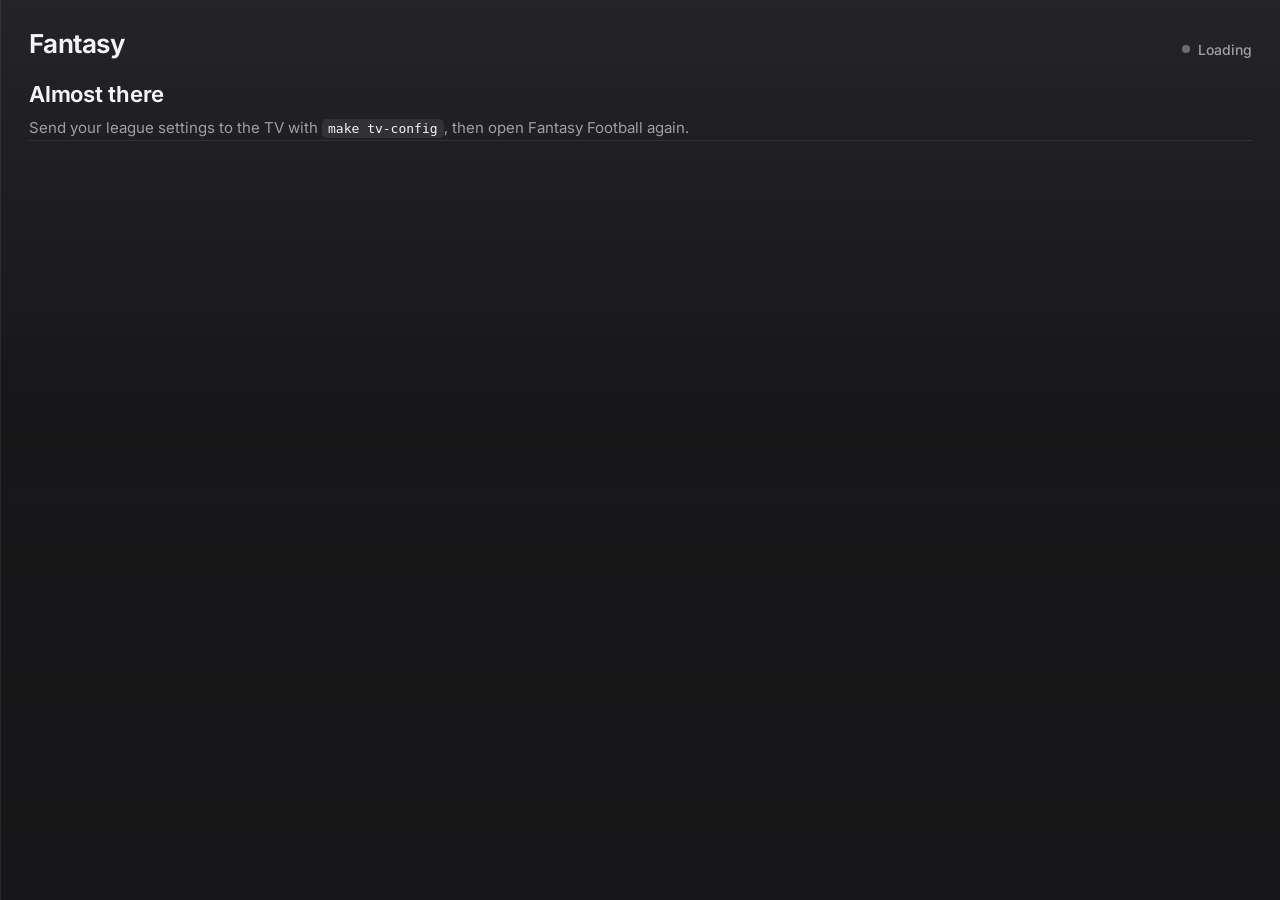
==== web/index.html @ 706e75e1 "Fantasy panel for Google TV: live Sleeper and ESPN scores in a side panel "Hey Google, open Fantasy " ====
<!doctype html>
<html lang="en">
  <head>
    <meta charset="utf-8" />
    <!-- Laid out at 480 CSS px wide; the TV app scales it to the real panel width. -->
    <meta name="viewport" content="width=480, user-scalable=no" />
    <title>Fantasy Panel</title>
    <link rel="stylesheet" href="panel.css" />
  </head>
  <body>
    <main id="panel" class="panel" aria-live="polite">
      <header class="top">
        <div class="week" id="week">Fantasy</div>
        <div class="status" id="status"><span class="dot"></span><span>Loading</span></div>
      </header>
      <section class="matchups" id="matchups"></section>
      <section class="detail" id="detail"></section>
      <section class="others" id="others"></section>
      <section class="swing" id="swing"></section>
      <footer class="foot" id="foot"></footer>
    </main>
    <div class="toasts" id="toasts"></div>
    <script type="module" src="js/app.js"></script>
  </body>
</html>
---- web/panel.css ----
/* Fantasy Panel: a quiet, glanceable side panel for a TV.
   Designed at 480 CSS px wide and full screen height. */

@font-face {
  font-family: 'Inter';
  src: url('fonts/inter-var.woff2') format('woff2');
  font-weight: 100 900;
  font-display: block;
}

:root {
  --bg: rgba(14, 14, 16, 0.96);
  --bg-solid: #0e0e10;
  --hair: rgba(255, 255, 255, 0.08);
  --text: #f5f5f7;
  --text-2: rgba(235, 235, 245, 0.62);
  --text-3: rgba(235, 235, 245, 0.36);
  --live: #30d158;
  --win: #30d158;
  --lose: #ff453a;
  --accent: #0a84ff;
  --row-live: rgba(48, 209, 88, 0.07);
  --pad: 28px;
}

* { box-sizing: border-box; margin: 0; padding: 0; }

html, body {
  height: 100%;
  background: transparent;
  color: var(--text);
  font-family: 'Inter', system-ui, -apple-system, 'Segoe UI', Roboto, sans-serif;
  font-feature-settings: 'tnum' 1, 'cv11' 1, 'ss01' 1;
  -webkit-font-smoothing: antialiased;
  overflow: hidden;
}

body.solid { background: var(--bg-solid); }

.panel {
  position: relative;
  height: 100vh;
  display: flex;
  flex-direction: column;
  padding: var(--pad) var(--pad) 22px;
  background: linear-gradient(180deg, rgba(24, 24, 28, 0.95) 0%, var(--bg) 45%, rgba(10, 10, 12, 0.95) 100%);
  border-left: 1px solid var(--hair);
}
body.left .panel { border-left: 0; border-right: 1px solid var(--hair); }

/* Header */
.top { display: flex; align-items: baseline; justify-content: space-between; margin-bottom: 22px; }
.week { font-size: 26px; font-weight: 650; letter-spacing: -0.02em; }
.status { display: flex; align-items: center; gap: 8px; font-size: 14px; font-weight: 500; color: var(--text-2); }
.dot { width: 8px; height: 8px; border-radius: 50%; background: var(--text-3); flex: none; }
.dot.live { background: var(--live); animation: pulse 2s ease-in-out infinite; }
@keyframes pulse { 0%, 100% { opacity: 1; } 50% { opacity: 0.35; } }

/* Matchup summaries */
.matchups { display: flex; flex-direction: column; }
.mu { padding: 0 0 16px; }
.matchups.swap .mu { animation: swap-in 0.5s ease both; }
@keyframes swap-in { from { opacity: 0; transform: translateY(6px); } to { opacity: 1; transform: none; } }
.mu-head { display: flex; justify-content: space-between; align-items: baseline; margin-bottom: 10px; }
.mu-league { font-size: 12px; font-weight: 600; letter-spacing: 0.08em; text-transform: uppercase; color: var(--text-2); }
.mu-platform { font-size: 12px; font-weight: 500; color: var(--text-3); }
.mu-row { display: grid; grid-template-columns: 1fr auto; align-items: baseline; column-gap: 12px; }
.mu-row + .mu-row { margin-top: 2px; }
.mu-team { display: flex; align-items: baseline; gap: 8px; min-width: 0; }
.mu-name { font-size: 17px; font-weight: 600; white-space: nowrap; overflow: hidden; text-overflow: ellipsis; }
.mu-row.opp .mu-name { font-weight: 500; color: var(--text-2); }
.mu-rec { font-size: 13px; color: var(--text-3); flex: none; }
.mu-score { font-size: 34px; font-weight: 650; letter-spacing: -0.03em; line-height: 1.12; }
.mu-row.opp .mu-score { color: var(--text-2); font-weight: 550; }
.mu-row.lead .mu-score { color: var(--text); }

.wp { display: flex; align-items: center; gap: 12px; margin-top: 12px; }
.wp-track { flex: 1; height: 4px; border-radius: 2px; background: rgba(255, 255, 255, 0.1); overflow: hidden; }
.wp-fill { height: 100%; border-radius: 2px; background: var(--accent); transition: width 0.9s cubic-bezier(0.2, 0.8, 0.2, 1), background 0.4s; }
.wp-fill.good { background: var(--win); }
.wp-fill.bad { background: var(--lose); }
.wp-pct { font-size: 14px; font-weight: 600; min-width: 44px; text-align: right; }
.mu-meta { margin-top: 8px; font-size: 13px; color: var(--text-3); display: flex; gap: 14px; }
.mu-meta b { font-weight: 500; color: var(--text-2); }

/* Rotating lineup */
.detail { flex: 1; min-height: 0; display: flex; flex-direction: column; border-top: 1px solid var(--hair); padding-top: 14px; }
.detail-head { display: flex; justify-content: space-between; align-items: center; margin-bottom: 8px; }
.detail-title { font-size: 12px; font-weight: 600; letter-spacing: 0.08em; text-transform: uppercase; color: var(--text-2); }
.pager { display: flex; gap: 6px; }
.pager i { width: 6px; height: 6px; border-radius: 50%; background: rgba(255, 255, 255, 0.18); transition: background 0.3s, width 0.3s; }
.pager i.on { background: var(--text); width: 16px; border-radius: 3px; }
.lineup { position: relative; flex: 1; min-height: 0; overflow: hidden; }
.lineup-page { position: absolute; inset: 0; display: flex; flex-direction: column; transition: opacity 0.45s ease, transform 0.45s ease; }
.lineup-page.out { opacity: 0; transform: translateY(6px); }

.slot { display: grid; grid-template-columns: 1fr 46px 36px 46px 1fr; align-items: center; flex: 1 1 0; min-height: 38px; max-height: 52px; }
.slot + .slot { border-top: 1px solid rgba(255, 255, 255, 0.04); }
.slot .pos { text-align: center; font-size: 11px; font-weight: 600; letter-spacing: 0.04em; color: var(--text-3); }
.pl { min-width: 0; }
.pl.r { text-align: right; }
.pl-name { font-size: 15px; font-weight: 550; white-space: nowrap; overflow: hidden; text-overflow: ellipsis; }
.pl.r .pl-name { font-weight: 500; color: var(--text-2); }
.pl-sub { font-size: 11px; color: var(--text-3); white-space: nowrap; overflow: hidden; text-overflow: ellipsis; margin-top: 1px; }
.pl-sub .inj { color: #ff9f0a; font-weight: 600; }
.pl-sub .on { color: var(--live); font-weight: 600; }
.ldot { display: inline-block; width: 5px; height: 5px; border-radius: 50%; background: var(--live); margin-right: 5px; vertical-align: 1px; }
.pts { font-size: 16px; font-weight: 600; text-align: right; }
.pts.r { text-align: left; color: var(--text-2); }
.pts.pre { color: var(--text-3); font-weight: 500; font-size: 14px; }
.pts.up { color: var(--win); }
.slot .empty { color: var(--text-3); font-size: 13px; }

/* Other leagues */
.sec-title { font-size: 12px; font-weight: 600; letter-spacing: 0.08em; text-transform: uppercase; color: var(--text-2); margin-bottom: 6px; }
.others:not(:empty) { border-top: 1px solid var(--hair); padding-top: 14px; margin-top: 6px; }
.mini { display: grid; grid-template-columns: 1fr auto 52px; align-items: center; column-gap: 14px; padding: 6px 0; }
.mini-league { font-size: 15px; font-weight: 600; white-space: nowrap; overflow: hidden; text-overflow: ellipsis; }
.mini-teams { font-size: 12px; color: var(--text-3); white-space: nowrap; overflow: hidden; text-overflow: ellipsis; margin-top: 1px; }
.mini-teams span { color: var(--text-3); opacity: 0.7; }
.mini-score { font-size: 20px; font-weight: 650; letter-spacing: -0.02em; }
.mini-sep { color: var(--text-3); margin: 0 6px; font-weight: 400; }
.mini-opp { color: var(--text-2); font-weight: 550; }
.mini-wp { font-size: 13px; font-weight: 650; text-align: center; padding: 4px 0; border-radius: 999px; background: rgba(255, 255, 255, 0.08); }
.mini-wp.good { color: var(--win); background: rgba(48, 209, 88, 0.12); }
.mini-wp.bad { color: var(--lose); background: rgba(255, 69, 58, 0.12); }

/* Games that matter */
.swing:not(:empty) { border-top: 1px solid var(--hair); padding-top: 14px; margin-top: 6px; }
.swing-title { font-size: 12px; font-weight: 600; letter-spacing: 0.08em; text-transform: uppercase; color: var(--text-2); margin-bottom: 8px; }
.game { display: grid; grid-template-columns: 1fr auto; align-items: center; padding: 6px 0; }
.game-teams { font-size: 15px; font-weight: 550; }
.game-teams .poss { color: var(--live); font-size: 10px; vertical-align: 2px; margin-left: 2px; }
.game-sub { font-size: 12px; color: var(--text-3); margin-top: 1px; white-space: nowrap; overflow: hidden; text-overflow: ellipsis; max-width: 300px; }
.game-imp { font-size: 15px; font-weight: 600; text-align: right; }
.game-imp.good { color: var(--win); }
.game-imp.bad { color: var(--lose); }
.game-imp small { display: block; font-size: 11px; font-weight: 500; color: var(--text-3); }
.rz { display: inline-block; font-size: 10px; font-weight: 700; color: #ff453a; letter-spacing: 0.06em; margin-left: 6px; }

.foot { margin-top: 10px; font-size: 11px; color: var(--text-3); display: flex; justify-content: space-between; }
.foot .warn { color: #ff9f0a; }

/* Big-play toasts */
.toasts { position: fixed; left: var(--pad); right: var(--pad); top: 72px; display: flex; flex-direction: column; gap: 10px; pointer-events: none; z-index: 10; }
.toast {
  display: flex; align-items: center; gap: 14px;
  padding: 14px 16px; border-radius: 16px;
  background: #2c2c30;
  box-shadow: 0 12px 40px rgba(0, 0, 0, 0.45), inset 0 0 0 1px rgba(255, 255, 255, 0.08);
  animation: toast-in 0.5s cubic-bezier(0.2, 0.9, 0.25, 1.15) both;
}
.toast.leave { animation: toast-out 0.4s ease both; }
.toast-delta { font-size: 24px; font-weight: 700; letter-spacing: -0.02em; min-width: 72px; }
.toast.good .toast-delta { color: var(--win); }
.toast.bad .toast-delta { color: var(--lose); }
.toast-body { min-width: 0; }
.toast-name { font-size: 16px; font-weight: 600; white-space: nowrap; overflow: hidden; text-overflow: ellipsis; }
.toast-sub { font-size: 12px; color: var(--text-2); margin-top: 2px; }
@keyframes toast-in { from { opacity: 0; transform: translateY(-12px) scale(0.97); } to { opacity: 1; transform: none; } }
@keyframes toast-out { to { opacity: 0; transform: translateY(-8px) scale(0.98); } }

/* Empty and setup states */
.message { margin: auto 0; text-align: left; }
.message h2 { font-size: 22px; font-weight: 650; letter-spacing: -0.01em; margin-bottom: 10px; }
.message p { font-size: 15px; line-height: 1.5; color: var(--text-2); }
.message code { font-family: ui-monospace, Menlo, monospace; font-size: 13px; color: var(--text); background: rgba(255, 255, 255, 0.08); padding: 2px 6px; border-radius: 5px; }

@media (prefers-reduced-motion: reduce) {
  *, *::before, *::after { animation: none !important; transition: none !important; }
}
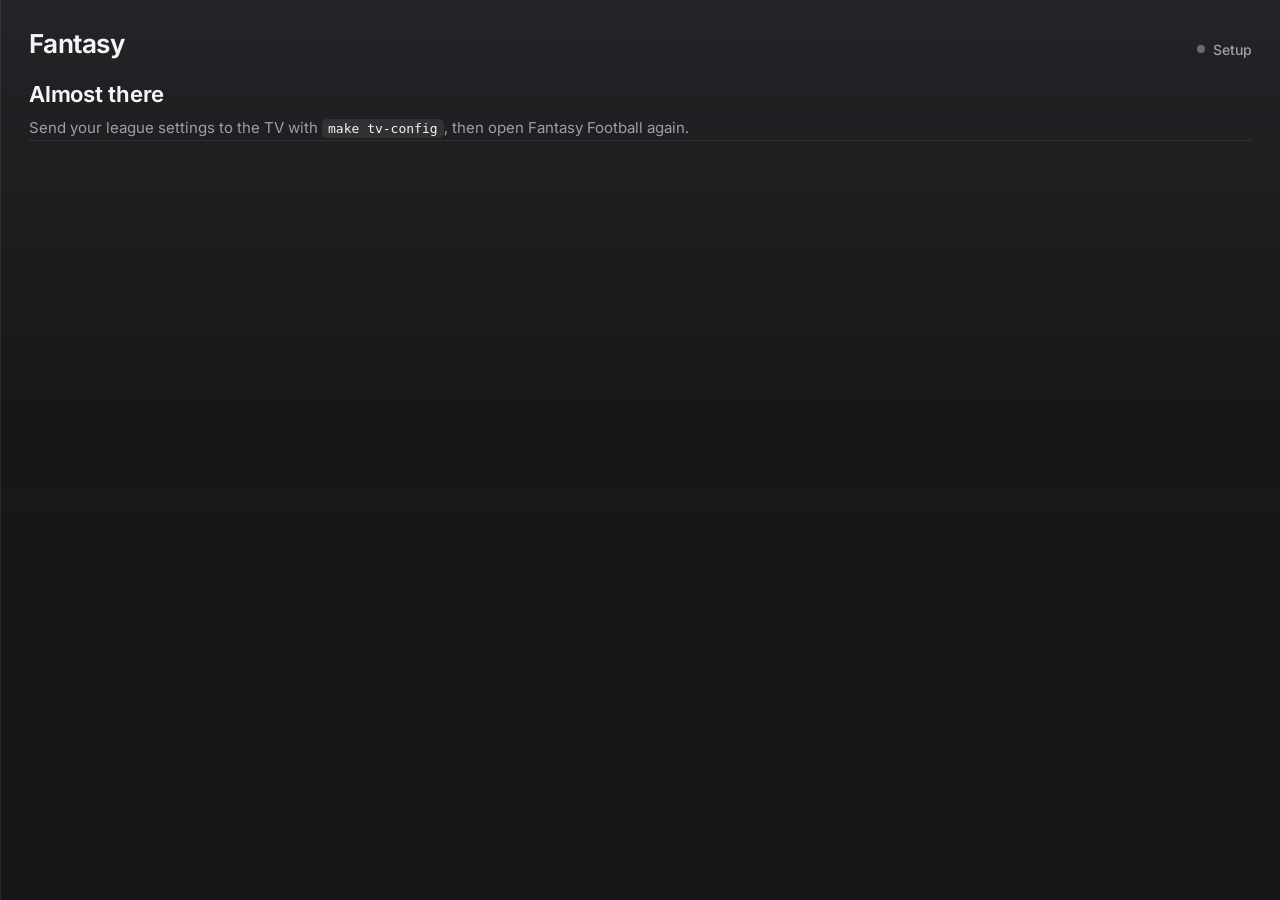
==== commit ce24ab18: "Fetch scores through an allowlisted same-origin proxy ESPN's NFL scoreboard intermittently omits COR" ====
--- a/web/index.html
+++ b/web/index.html
@@ -2,6 +2,7 @@
 <html lang="en">
   <head>
     <meta charset="utf-8" />
+    <link rel="icon" href="data:," />
     <!-- Laid out at 480 CSS px wide; the TV app scales it to the real panel width. -->
     <meta name="viewport" content="width=480, user-scalable=no" />
     <title>Fantasy Panel</title>
